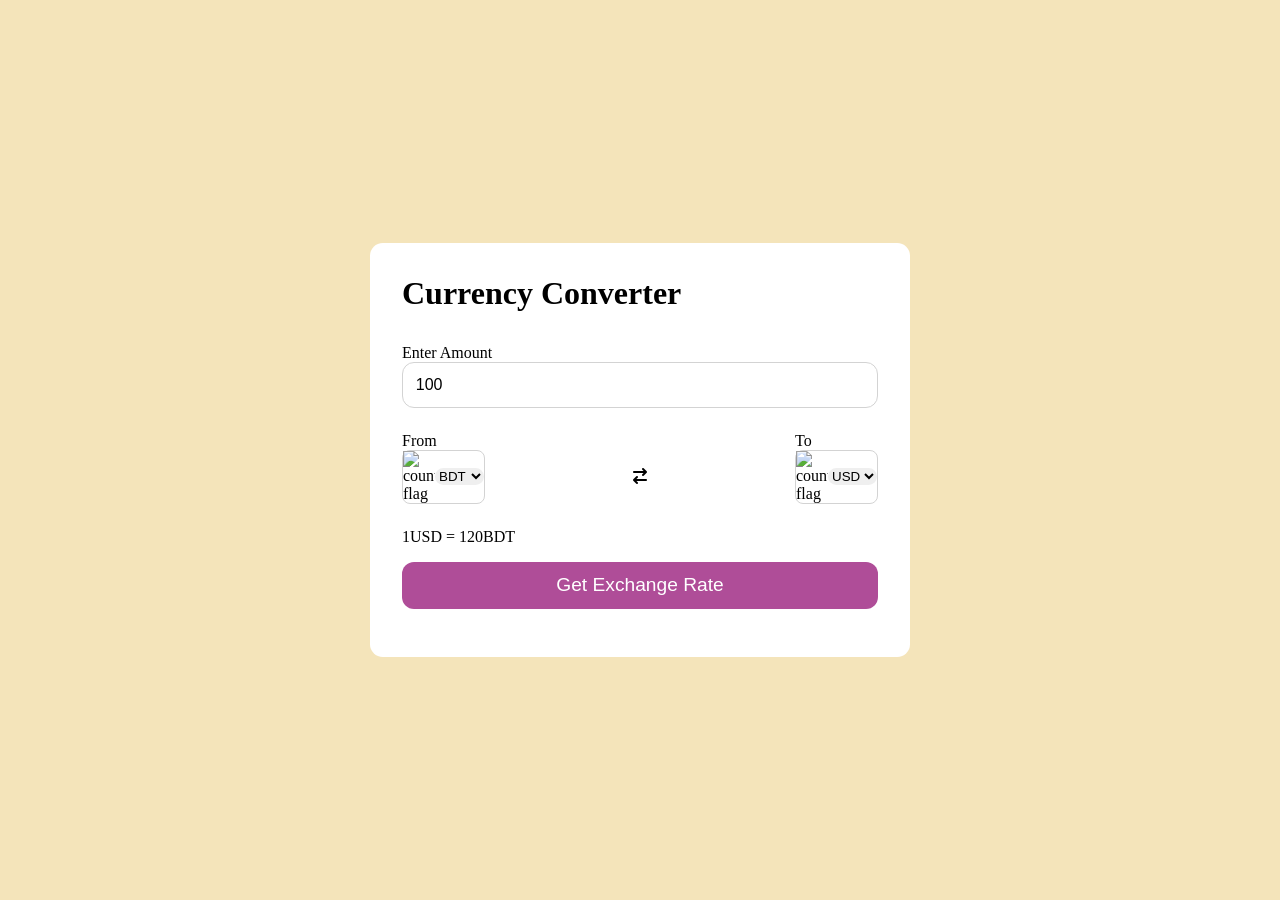
==== FetchAPI/currencyConverter/index.html @ dda4f0dc "currency converter app design" ====
<!DOCTYPE html>
<html lang="en">

<head>
    <meta charset="UTF-8">
    <meta name="viewport" content="width=device-width, initial-scale=1.0">
    <title>Currency Converter</title>
    <link rel="stylesheet" href="./style.css">
    <link rel="stylesheet" href="https://cdnjs.cloudflare.com/ajax/libs/font-awesome/6.7.2/css/all.min.css" integrity="sha512-Evv84Mr4kqVGRNSgIGL/F/aIDqQb7xQ2vcrdIwxfjThSH8CSR7PBEakCr51Ck+w+/U6swU2Im1vVX0SVk9ABhg==" crossorigin="anonymous" referrerpolicy="no-referrer" />
</head>

<body>

    <div class="container">
        <h1>Currency Converter</h1>
        <form>
            <div class="amount">
                <p>Enter Amount</p>
                <input value="100" type="text">
            </div>
            <div class="dropdown">
                <div class="from">
                    <p>From</p>
                    <div class="select-container">
                        <img src="https://flagsapi.com/BD/flat/64.png" alt="country flag">
                        <select name="from">
                            <option value="BDT">BDT</option>
                            <option value="INR">INR</option>
                            <option value="USD">USD</option>
                            <option value="EUR">EUR</option>
                            <option value="AUD">AUD</option>
                        </select>
                    </div>
                </div>
                <div>
                    <i class="fa-solid fa-arrow-right-arrow-left"></i>
                </div>
                <div class="to">
                    <p>To</p>
                    <div class="select-container">
                        <img src="https://flagsapi.com/US/flat/64.png" alt="country flag">
                        <select name="from">
                            <option value="USD">USD</option>
                            <option value="BDT">BDT</option>
                            <option value="INR">INR</option>
                            <option value="EUR">EUR</option>
                            <option value="AUD">AUD</option>
                        </select>
                    </div>
                </div>
            </div>
            <div class="result">1USD = 120BDT</div>
            <button>Get Exchange Rate</button>
        </form>
    </div>
    <script src="./script.js"></script>
</body>

</html>
---- FetchAPI/currencyConverter/style.css ----
* {
    margin: 0;
    padding: 0;
    box-sizing: border-box;
    list-style: none;
    text-decoration: none;
}

body {
    display: flex;
    align-items: center;
    justify-content: center;
    min-height: 100vh;
    background-color: #f4e4ba;
}

.container {
    background-color: #fff;
    padding: 2rem;
    border-radius: .8rem;
    min-height: 45vh;
    width: 60vh;
}

form {
    margin: 2rem 0 1rem 0;
}

form input,
select,
button {
    width: 100%;
    border: none;
    outline: none;
    border-radius: .75rem;
}

form input {
    border: 1px solid lightgray;
    padding: .8rem;
    font-size: 1rem;
}

.dropdown {
    display: flex;
    align-items: center;
    justify-content: space-between;
    margin: 1.5rem 0;
}

.dropdown i {
    margin-top: 1.2rem;
}

.select-container {
    display: flex;
    justify-content: center;
    align-items: center;
    border: 1px solid lightgray;
    border-radius: .5rem;
}

.select-container img {
    max-width: 2rem;
}

.result{
    font-size: 1rem;
    margin-bottom: 1rem;
}

form button{
    padding: .8rem;
    font-size: 1.2rem;
    background-color: #af4d98;
    color: #fff;
}
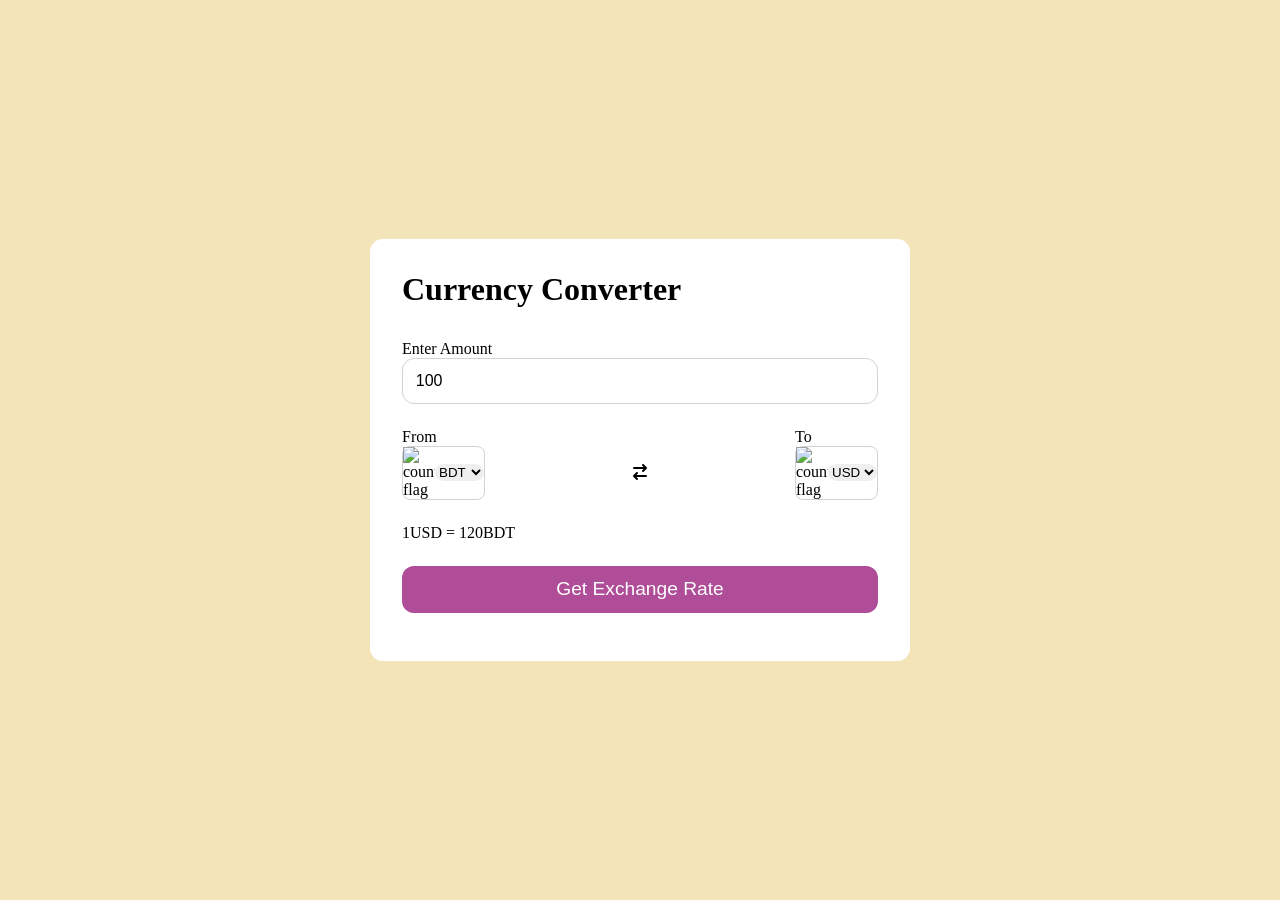
==== commit 5402e94a: "update array" ====
--- a/FetchAPI/currencyConverter/index.html
+++ b/FetchAPI/currencyConverter/index.html
@@ -53,6 +53,7 @@
             <button>Get Exchange Rate</button>
         </form>
     </div>
+    <script src="./coutryCodes.js"></script>
     <script src="./script.js"></script>
 </body>
 
--- a/FetchAPI/currencyConverter/style.css
+++ b/FetchAPI/currencyConverter/style.css
@@ -66,7 +66,7 @@
 
 .result{
     font-size: 1rem;
-    margin-bottom: 1rem;
+    margin-bottom: 1.5rem;
 }
 
 form button{
@@ -74,4 +74,5 @@
     font-size: 1.2rem;
     background-color: #af4d98;
     color: #fff;
+    cursor: pointer;
 }
